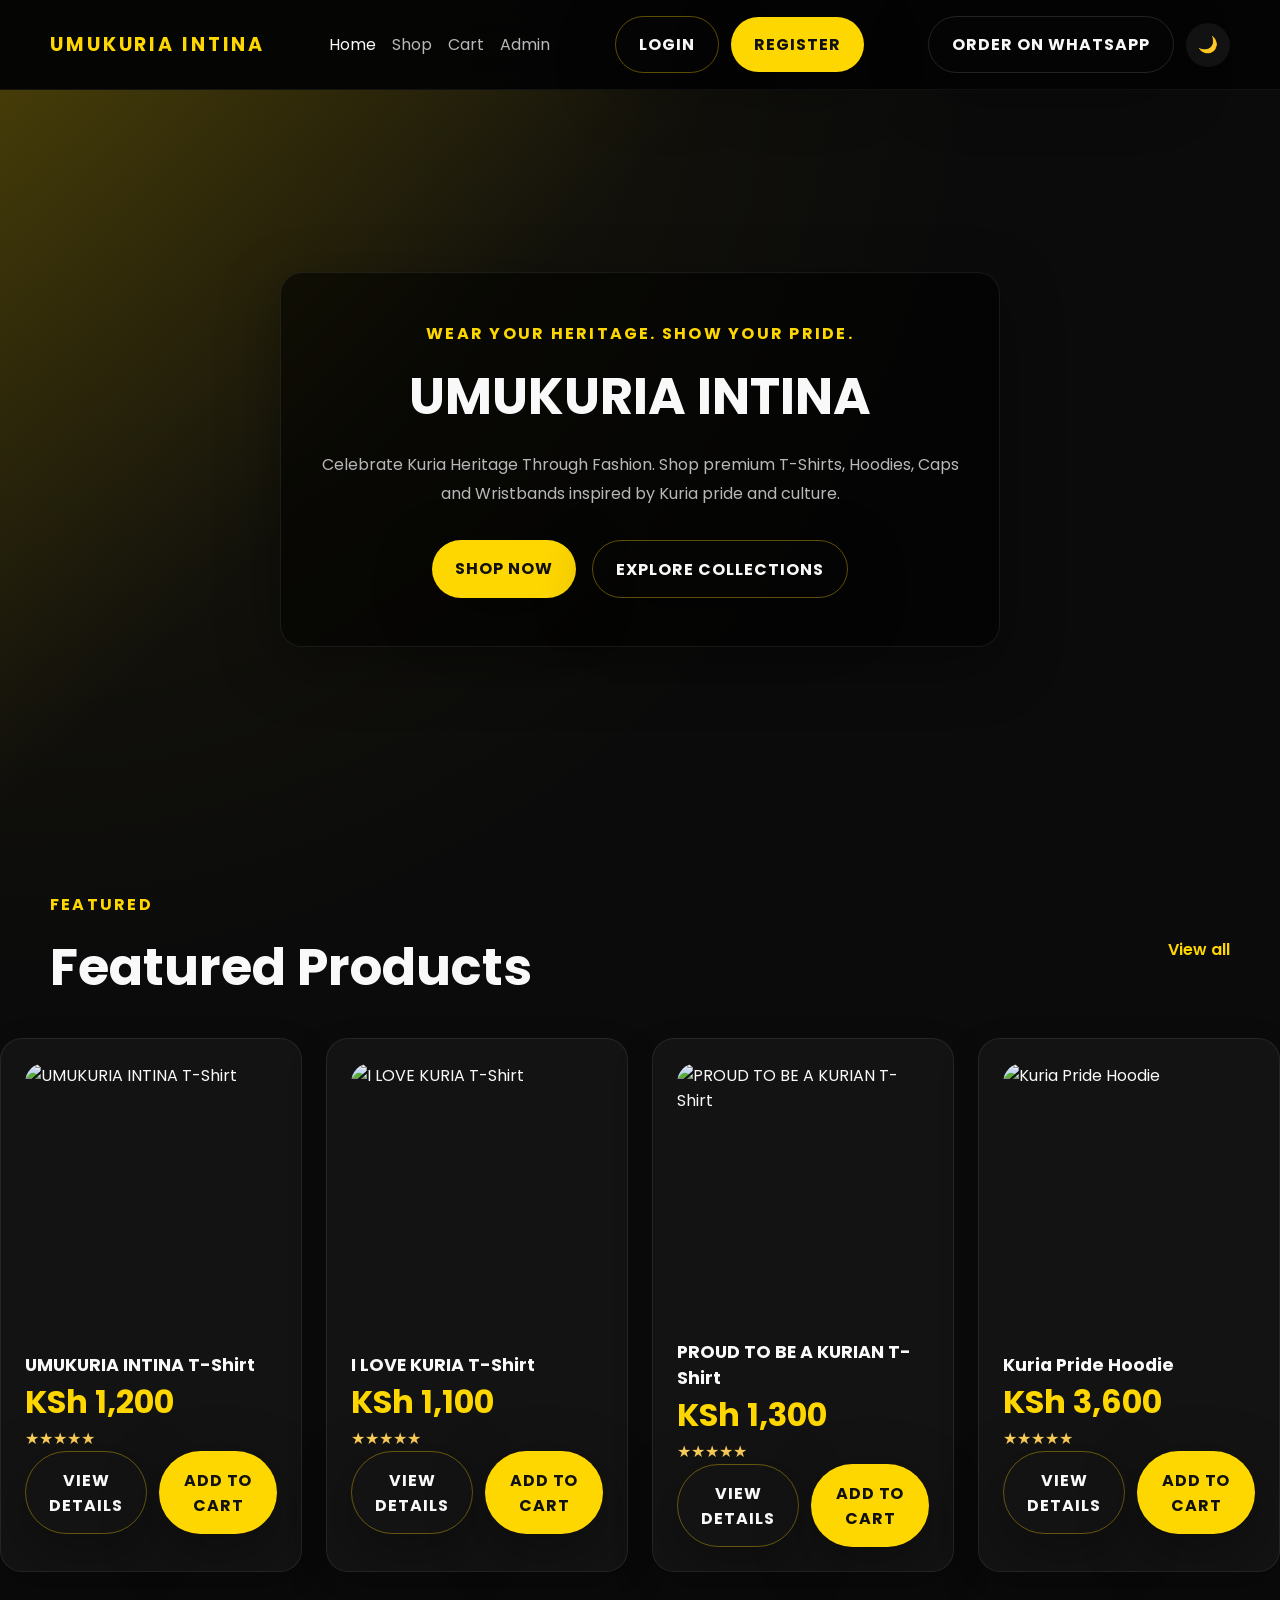
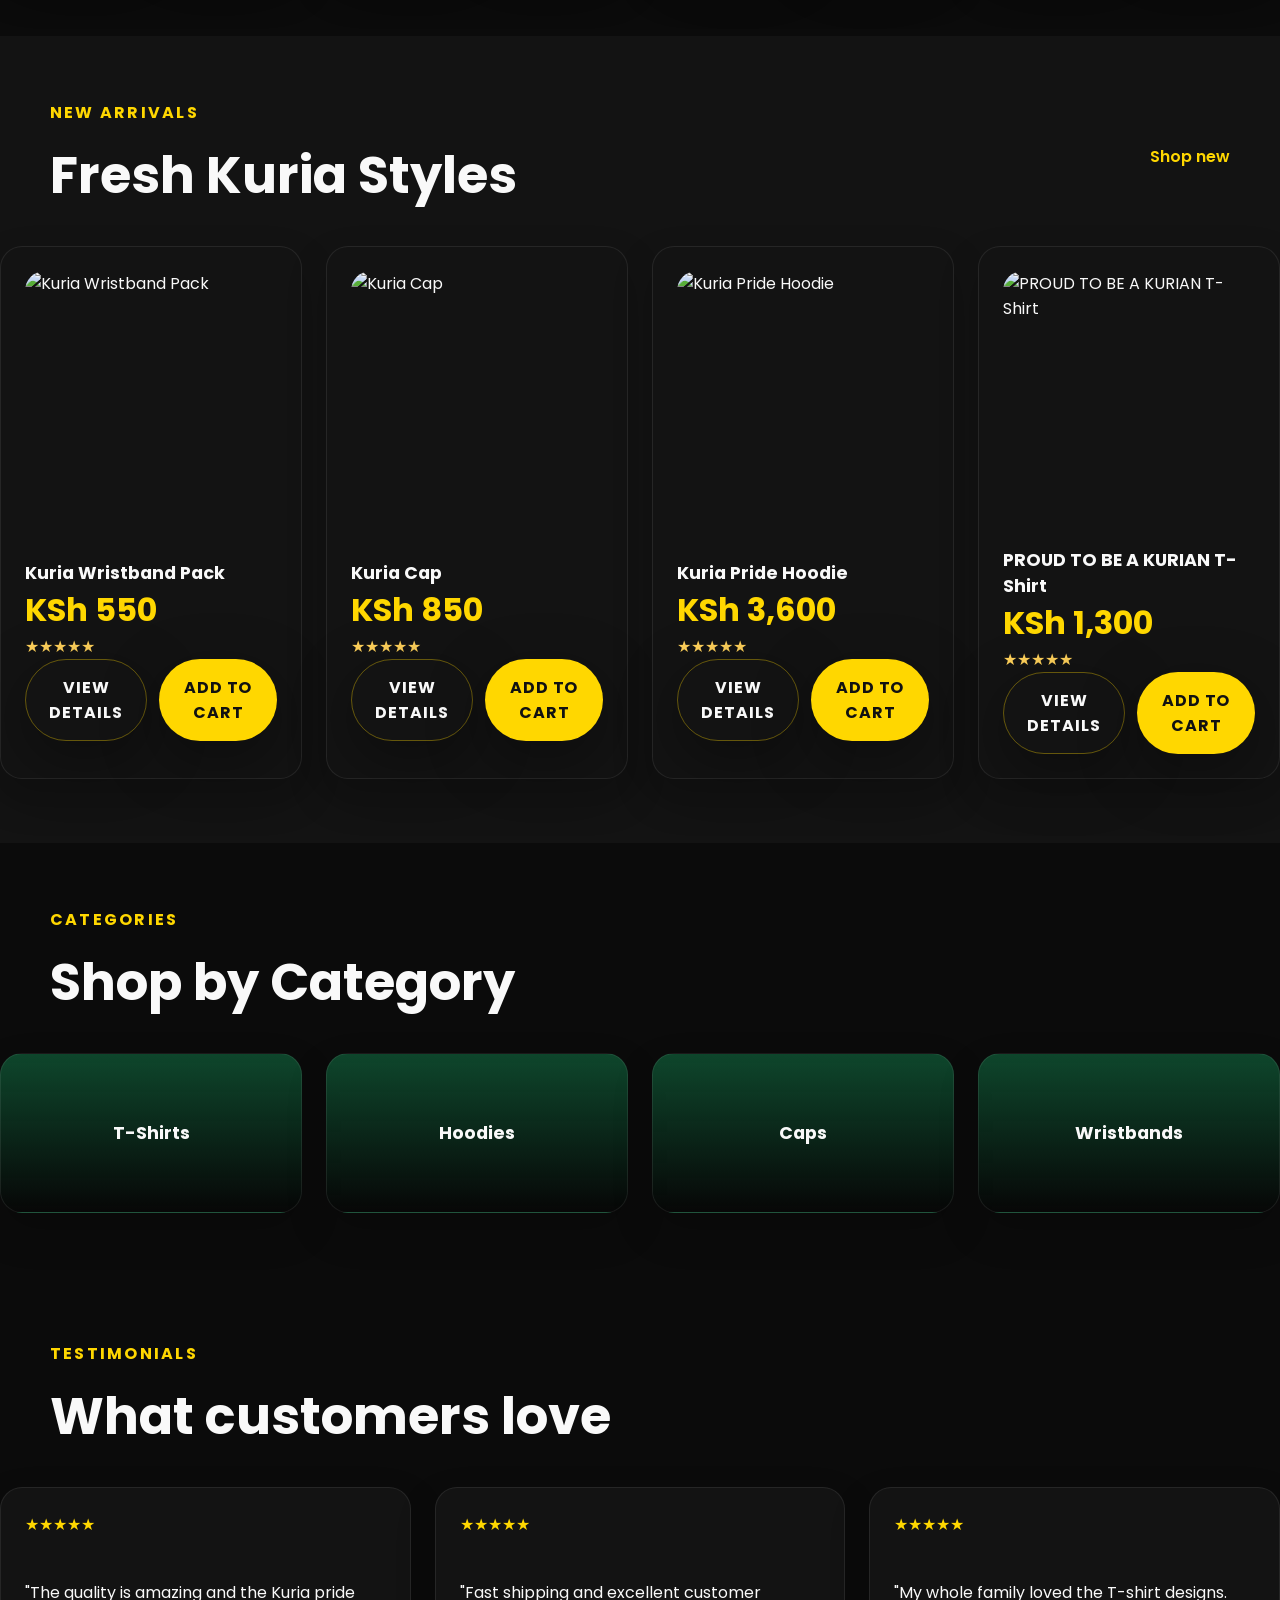
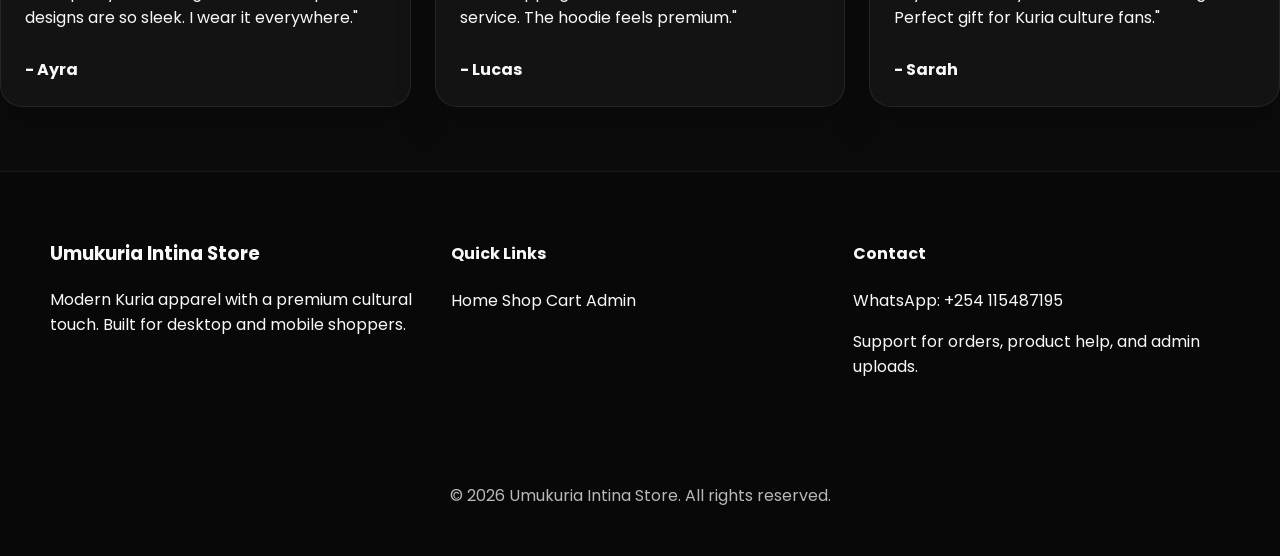
==== index.html @ 86b94b32 "Initial commit of Umukuria Intina Store" ====
<!DOCTYPE html>
<html lang="en">
<head>
    <meta charset="UTF-8" />
    <meta name="viewport" content="width=device-width, initial-scale=1.0" />
    <title>Umukuria Intina Store</title>
    <link rel="preconnect" href="https://fonts.googleapis.com" />
    <link rel="preconnect" href="https://fonts.gstatic.com" crossorigin />
    <link href="https://fonts.googleapis.com/css2?family=Montserrat:wght@400;500;600;700&family=Poppins:wght@300;400;500;600&family=Roboto:wght@400;500;700&display=swap" rel="stylesheet" />
    <link rel="stylesheet" href="css/style.css" />
</head>
<body data-page="home">
    <header class="site-header">
        <div class="container header-inner">
            <a class="brand" href="index.html">UMUKURIA INTINA</a>
            <nav class="main-nav">
                <a href="index.html">Home</a>
                <a href="products.html">Shop</a>
                <a href="cart.html">Cart</a>
                <a href="admin.html">Admin</a>
            </nav>
            <div class="nav-actions" id="authContainer"></div>
            <div class="nav-actions">
                <a href="https://wa.me/254115487195" target="_blank" class="btn btn-ghost">Order on WhatsApp</a>
                <button id="themeToggle" class="icon-btn" aria-label="Toggle Dark Mode">🌙</button>
            </div>
        </div>
    </header>

    <main>
        <section class="hero-section overlay">
            <div class="container hero-content">
                <span class="eyebrow">Wear Your Heritage. Show Your Pride.</span>
                <h1>UMUKURIA INTINA</h1>
                <p>Celebrate Kuria Heritage Through Fashion. Shop premium T-Shirts, Hoodies, Caps and Wristbands inspired by Kuria pride and culture.</p>
                <div class="hero-actions">
                    <a class="btn btn-primary" href="products.html">Shop Now</a>
                    <a class="btn btn-secondary" href="#featured">Explore Collections</a>
                </div>
            </div>
        </section>

        <section class="section" id="featured">
            <div class="container section-header">
                <div>
                    <span class="eyebrow">Featured</span>
                    <h2>Featured Products</h2>
                </div>
                <a class="text-link" href="products.html">View all</a>
            </div>
            <div id="featuredProducts" class="product-grid"></div>
        </section>

        <section class="section section-alt">
            <div class="container section-header">
                <div>
                    <span class="eyebrow">New Arrivals</span>
                    <h2>Fresh Kuria Styles</h2>
                </div>
                <a class="text-link" href="products.html">Shop new</a>
            </div>
            <div id="newArrivals" class="product-grid"></div>
        </section>

        <section class="section categories-section">
            <div class="container section-header">
                <div>
                    <span class="eyebrow">Categories</span>
                    <h2>Shop by Category</h2>
                </div>
            </div>
            <div class="category-grid">
                <a href="products.html?category=T-Shirts" class="category-card">
                    <span>T-Shirts</span>
                </a>
                <a href="products.html?category=Hoodies" class="category-card">
                    <span>Hoodies</span>
                </a>
                <a href="products.html?category=Caps" class="category-card">
                    <span>Caps</span>
                </a>
                <a href="products.html?category=Wristbands" class="category-card">
                    <span>Wristbands</span>
                </a>
            </div>
        </section>

        <section class="section testimonials-section">
            <div class="container section-header">
                <div>
                    <span class="eyebrow">Testimonials</span>
                    <h2>What customers love</h2>
                </div>
            </div>
            <div class="testimonial-grid">
                <article class="testimonial-card">
                    <p>★★★★★</p>
                    <p>"The quality is amazing and the Kuria pride designs are so sleek. I wear it everywhere."</p>
                    <strong>- Ayra</strong>
                </article>
                <article class="testimonial-card">
                    <p>★★★★★</p>
                    <p>"Fast shipping and excellent customer service. The hoodie feels premium."</p>
                    <strong>- Lucas</strong>
                </article>
                <article class="testimonial-card">
                    <p>★★★★★</p>
                    <p>"My whole family loved the T-shirt designs. Perfect gift for Kuria culture fans."</p>
                    <strong>- Sarah</strong>
                </article>
            </div>
        </section>
    </main>

    <footer class="site-footer">
        <div class="container footer-grid">
            <div>
                <h3>Umukuria Intina Store</h3>
                <p>Modern Kuria apparel with a premium cultural touch. Built for desktop and mobile shoppers.</p>
            </div>
            <div>
                <h4>Quick Links</h4>
                <a href="index.html">Home</a>
                <a href="products.html">Shop</a>
                <a href="cart.html">Cart</a>
                <a href="admin.html">Admin</a>
            </div>
            <div>
                <h4>Contact</h4>
                <p>WhatsApp: +254 115487195</p>
                <p>Support for orders, product help, and admin uploads.</p>
            </div>
        </div>
        <div class="footer-bottom">
            <p>© 2026 Umukuria Intina Store. All rights reserved.</p>
        </div>
    </footer>

    <script src="js/app.js" defer></script>
    <script src="js/products.js" defer></script>
    <script src="js/auth.js" defer></script>
</body>
</html>
---- css/style.css ----
:root {
    --bg: #0b0b0b;
    --surface: #131313;
    --surface-2: #1f1f1f;
    --text: #f9f9f9;
    --muted: #b8b8b8;
    --primary: #ffd700;
    --accent: #0f5132;
    --border: rgba(255, 255, 255, 0.08);
    --shadow: 0 18px 60px rgba(0, 0, 0, 0.35);
    --radius: 22px;
    font-family: 'Poppins', sans-serif;
}

* {
    box-sizing: border-box;
}

html {
    scroll-behavior: smooth;
}

body {
    margin: 0;
    background: radial-gradient(circle at top left, rgba(255, 215, 0, 0.08), transparent 25%), var(--bg);
    color: var(--text);
    min-height: 100vh;
}

img {
    max-width: 100%;
    display: block;
}

a {
    color: inherit;
    text-decoration: none;
}

button,
input,
textarea,
select {
    font: inherit;
}

button {
    cursor: pointer;
}

.container {
    width: min(1180px, calc(100% - 2rem));
    margin: 0 auto;
}

.site-header {
    position: sticky;
    top: 0;
    z-index: 20;
    background: rgba(5, 5, 5, 0.95);
    backdrop-filter: blur(18px);
    border-bottom: 1px solid rgba(255, 255, 255, 0.06);
}

.header-inner {
    display: flex;
    align-items: center;
    justify-content: space-between;
    gap: 1rem;
    padding: 1rem 0;
}

.brand {
    font-size: 1.2rem;
    font-weight: 700;
    letter-spacing: 0.15em;
    text-transform: uppercase;
    color: var(--primary);
}

.main-nav {
    display: flex;
    gap: 1rem;
    flex-wrap: wrap;
}

.main-nav a {
    color: var(--muted);
    transition: color 0.25s ease;
}

.main-nav a:hover,
.main-nav a.active {
    color: var(--text);
}

.nav-actions {
    display: flex;
    gap: 0.75rem;
    align-items: center;
}

.btn,
.icon-btn {
    border: none;
    border-radius: 999px;
    text-transform: uppercase;
    letter-spacing: 0.06em;
}

.btn {
    padding: 0.95rem 1.45rem;
    background: var(--primary);
    color: #111;
    font-weight: 700;
    box-shadow: var(--shadow);
}

.btn-secondary {
    background: transparent;
    border: 1px solid rgba(255, 215, 0, 0.35);
    color: var(--text);
}

.btn-ghost {
    background: transparent;
    color: var(--text);
    border: 1px solid rgba(255, 255, 255, 0.12);
}

.icon-btn {
    width: 44px;
    height: 44px;
    display: grid;
    place-items: center;
    background: rgba(255, 255, 255, 0.06);
    color: var(--text);
}

.hero-section {
    min-height: 82vh;
    display: grid;
    place-items: center;
    padding: 4rem 0;
    background: linear-gradient(135deg, rgba(255, 215, 0, 0.18), transparent 36%), url('https://images.unsplash.com/photo-1523381211710-0b67bc0331f4?auto=format&fit=crop&w=1400&q=80') center/cover no-repeat;
}

.hero-content {
    max-width: 720px;
    text-align: center;
    padding: 3rem 2rem;
    background: rgba(0, 0, 0, 0.55);
    border: 1px solid rgba(255, 255, 255, 0.08);
    border-radius: var(--radius);
    box-shadow: var(--shadow);
}

.hero-content .eyebrow,
.section-header .eyebrow {
    display: inline-block;
    color: var(--primary);
    font-weight: 700;
    text-transform: uppercase;
    letter-spacing: 0.14em;
    margin-bottom: 0.75rem;
}

.hero-content h1,
.section-header h2,
.page-header h1 {
    margin: 0;
    font-size: clamp(2.5rem, 4vw, 4rem);
}

.hero-content p,
.section-header p,
.page-header p,
.product-description {
    margin: 1rem 0 0;
    color: var(--muted);
    line-height: 1.8;
}

.hero-actions {
    margin-top: 2rem;
    display: flex;
    flex-wrap: wrap;
    justify-content: center;
    gap: 1rem;
}

.section {
    padding: 4rem 0;
}

.section-alt {
    background: rgba(255, 255, 255, 0.03);
}

.section-header {
    display: flex;
    align-items: center;
    justify-content: space-between;
    gap: 1rem;
    margin-bottom: 2rem;
}

.text-link {
    color: var(--primary);
    font-weight: 600;
}

.product-grid,
.category-grid,
.testimonial-grid,
.admin-panel-inner {
    display: grid;
    gap: 1.5rem;
}

.product-grid {
    grid-template-columns: repeat(auto-fit, minmax(240px, 1fr));
}

.product-card,
.category-card,
.testimonial-card,
.summary-card,
.admin-card,
.order-card {
    background: var(--surface);
    border: 1px solid var(--border);
    border-radius: var(--radius);
    padding: 1.5rem;
    box-shadow: 0 18px 40px rgba(0, 0, 0, 0.18);
}

.product-card {
    display: grid;
    gap: 1rem;
}

.product-card img {
    border-radius: 20px;
    height: 260px;
    object-fit: cover;
}

.product-card h3,
.product-card p {
    margin: 0;
}

.product-card h3 {
    font-size: 1.1rem;
}

.product-card .product-price {
    color: var(--primary);
    font-weight: 700;
}

.product-card .product-rating {
    color: #ffd15a;
}

.product-card .card-actions {
    display: flex;
    gap: 0.75rem;
    flex-wrap: wrap;
}

.product-card .btn {
    flex: 1;
}

.category-grid {
    grid-template-columns: repeat(auto-fit, minmax(180px, 1fr));
}

.category-card {
    min-height: 160px;
    display: grid;
    place-items: center;
    border: 1px solid rgba(255, 255, 255, 0.08);
    font-size: 1.1rem;
    font-weight: 700;
    background: linear-gradient(180deg, rgba(15, 81, 50, 0.85), rgba(0, 0, 0, 0.35));
}

.testimonial-grid {
    grid-template-columns: repeat(auto-fit, minmax(220px, 1fr));
}

.testimonial-card {
    min-height: 220px;
    display: flex;
    flex-direction: column;
    justify-content: space-between;
}

.testimonial-card p:first-of-type {
    margin: 0 0 1rem;
    color: var(--primary);
}

.page-header {
    background: linear-gradient(180deg, rgba(0, 0, 0, 0.85), rgba(0, 0, 0, 0.6));
    border-bottom: 1px solid rgba(255, 255, 255, 0.08);
}

.page-header .container {
    padding: 3rem 0;
}

.page-header-content {
    display: grid;
    gap: 1.5rem;
}

.search-group input,
.checkout-form input,
.checkout-form textarea,
.checkout-form select,
.options-row select,
.options-row input,
#productForm input,
#productForm textarea,
#productForm select,
.filter-group input,
.filter-group select {
    width: 100%;
    border: 1px solid rgba(255, 255, 255, 0.14);
    background: rgba(255, 255, 255, 0.04);
    color: var(--text);
    border-radius: 14px;
    padding: 0.95rem 1rem;
}

.search-group input {
    min-width: 300px;
}

.filters-section .filters-inner {
    display: grid;
    gap: 1rem;
    grid-template-columns: 1.7fr 1fr;
    align-items: end;
}

.filter-group {
    display: grid;
    gap: 0.5rem;
}

#priceLabel {
    color: var(--primary);
    font-weight: 700;
}

.empty-state {
    color: var(--muted);
    text-align: center;
    padding: 3rem 1rem;
    grid-column: 1 / -1;
}

.hidden {
    display: none;
}

.product-detail-grid {
    display: grid;
    gap: 2rem;
    grid-template-columns: 1.2fr 0.9fr;
}

.gallery {
    display: grid;
    gap: 1rem;
}

.gallery img {
    width: 100%;
    min-height: 420px;
    border-radius: 24px;
    object-fit: cover;
}

.thumbnail-row {
    display: grid;
    grid-template-columns: repeat(auto-fit, minmax(80px, 1fr));
    gap: 0.75rem;
}

.thumbnail-row button {
    padding: 0;
    border: 2px solid transparent;
    border-radius: 18px;
    overflow: hidden;
    background: none;
}

.thumbnail-row button.active {
    border-color: var(--primary);
}

.thumbnail-row img {
    height: 80px;
    width: 100%;
    object-fit: cover;
}

.product-summary span.product-category {
    display: inline-block;
    margin-bottom: 1rem;
    color: var(--primary);
    letter-spacing: 0.12em;
    text-transform: uppercase;
    font-weight: 700;
}

.product-summary h2 {
    margin: 0 0 1rem;
    font-size: clamp(2rem, 3vw, 2.8rem);
}

.product-rating {
    color: #ffd15a;
    margin-bottom: 1rem;
}

.product-price {
    font-size: 2rem;
    font-weight: 800;
    color: var(--primary);
}

.options-row {
    display: grid;
    gap: 0.75rem;
    margin: 1.2rem 0;
}

.quantity-row {
    max-width: 180px;
}

.product-actions {
    display: flex;
    gap: 1rem;
    flex-wrap: wrap;
}

.cart-grid {
    display: grid;
    gap: 2rem;
    grid-template-columns: 2.2fr 1fr;
}

.cart-items {
    display: grid;
    gap: 1.2rem;
}

.cart-card {
    display: grid;
    gap: 1rem;
    grid-template-columns: 120px 1fr;
    align-items: center;
}

.cart-card img {
    width: 120px;
    height: 120px;
    object-fit: cover;
    border-radius: 20px;
}

.cart-meta {
    display: grid;
    gap: 0.75rem;
}

.cart-meta h3 {
    margin: 0;
}

.cart-actions {
    display: flex;
    gap: 0.75rem;
    flex-wrap: wrap;
    align-items: center;
}

.cart-actions button,
.cart-actions input {
    border-radius: 14px;
}

.summary-card {
    display: grid;
    gap: 1rem;
}

.summary-line {
    display: flex;
    justify-content: space-between;
    color: var(--muted);
}

.total-line {
    color: var(--text);
    font-weight: 700;
}

.note {
    color: var(--muted);
    font-size: 0.95rem;
    margin-top: 1rem;
}

.checkout-grid .checkout-inner {
    display: grid;
    gap: 2rem;
    grid-template-columns: 1.5fr 1fr;
}

.checkout-form,
.checkout-summary {
    background: var(--surface);
    border-radius: var(--radius);
    padding: 1.75rem;
    border: 1px solid var(--border);
}

.checkout-form h2,
.admin-card h2 {
    margin-top: 0;
}

.checkout-form label,
#productForm label {
    display: block;
    margin-top: 1rem;
    margin-bottom: 0.5rem;
    color: var(--muted);
}

.checkout-form button,
#productForm button {
    width: 100%;
    margin-top: 1.5rem;
}

.order-confirmation-card .order-card {
    max-width: 700px;
    margin: 0 auto;
}

.order-card h2 {
    margin-bottom: 1rem;
}

.order-details-row {
    display: grid;
    gap: 1rem;
    grid-template-columns: repeat(auto-fit, minmax(220px, 1fr));
}

.divider {
    height: 1px;
    background: rgba(255, 255, 255, 0.08);
    margin: 1.5rem 0;
}

.order-card ul {
    list-style: none;
    padding: 0;
    margin: 0;
    display: grid;
    gap: 0.75rem;
}

.order-card li {
    background: rgba(255, 255, 255, 0.04);
    padding: 0.85rem 1rem;
    border-radius: 16px;
}

.status-pill {
    background: rgba(255, 215, 0, 0.12);
    color: var(--primary);
    border-radius: 999px;
    padding: 0.45rem 0.9rem;
    font-weight: 700;
}

.dashboard-cards .dashboard-grid,
.admin-panel-inner {
    grid-template-columns: repeat(auto-fit, minmax(220px, 1fr));
}

.dashboard-card {
    padding: 1.5rem;
    text-align: center;
}

.dashboard-card span {
    display: block;
    color: var(--muted);
    margin-bottom: 0.75rem;
}

.dashboard-card strong {
    font-size: 2rem;
    color: var(--text);
}

.admin-panel-grid {
    padding-bottom: 4rem;
}

.admin-panel-inner {
    grid-template-columns: 1.2fr 1fr;
}

.admin-form-card,
.admin-order-card,
.admin-products-card,
.admin-customers-card {
    min-height: 320px;
}

.form-actions {
    display: flex;
    gap: 0.75rem;
    flex-wrap: wrap;
}

.image-preview {
    margin-top: 1rem;
    min-height: 120px;
    display: grid;
    place-items: center;
    background: rgba(255, 255, 255, 0.04);
    border: 1px dashed rgba(255, 255, 255, 0.18);
    border-radius: 18px;
    padding: 1rem;
    text-align: center;
    color: var(--muted);
}

.image-preview img {
    max-width: 100%;
    max-height: 180px;
    border-radius: 16px;
    object-fit: contain;
}

.image-preview .image-placeholder {
    display: block;
    color: var(--muted);
}

.admin-table {
    width: 100%;
    border-collapse: collapse;
}

.admin-table th,
.admin-table td {
    padding: 0.95rem 0.75rem;
    text-align: left;
    border-bottom: 1px solid rgba(255, 255, 255, 0.08);
}

.admin-product-list,
.admin-customer-list {
    display: grid;
    gap: 0.85rem;
}

.admin-product-item,
.admin-customer-item {
    padding: 1rem;
    background: rgba(255, 255, 255, 0.03);
    border-radius: 18px;
    border: 1px solid rgba(255, 255, 255, 0.07);
}

.admin-product-item h3,
.admin-customer-item h3 {
    margin: 0 0 0.5rem;
}

.admin-product-item .product-meta,
.admin-customer-item .customer-meta {
    display: flex;
    flex-wrap: wrap;
    gap: 0.75rem;
    color: var(--muted);
    font-size: 0.95rem;
}

.admin-product-item .admin-actions {
    margin-top: 0.75rem;
    display: flex;
    gap: 0.75rem;
    flex-wrap: wrap;
}

.admin-product-item .admin-actions button {
    border-radius: 999px;
    padding: 0.65rem 0.95rem;
}

.table-scroll {
    overflow-x: auto;
}

footer.site-footer {
    background: #080808;
    border-top: 1px solid rgba(255, 255, 255, 0.07);
}

.footer-grid {
    display: grid;
    gap: 1.5rem;
    grid-template-columns: repeat(auto-fit, minmax(220px, 1fr));
    padding: 3rem 0;
}

.footer-bottom {
    text-align: center;
    color: var(--muted);
    padding: 1.5rem 0 2rem;
}

.user-greeting {
    color: var(--primary);
    font-weight: 700;
    display: inline-block;
    white-space: nowrap;
}

.auth-section {
    display: grid;
    place-items: center;
    min-height: 60vh;
}

.auth-container {
    max-width: 480px;
    width: 100%;
}

.auth-card {
    background: var(--surface);
    border: 1px solid var(--border);
    border-radius: var(--radius);
    padding: 2rem;
    box-shadow: var(--shadow);
}

.auth-card h2 {
    margin-top: 0;
    margin-bottom: 1.5rem;
    text-align: center;
}

.auth-card label {
    display: block;
    margin-top: 1rem;
    margin-bottom: 0.5rem;
    color: var(--muted);
}

.auth-card input {
    width: 100%;
    border: 1px solid rgba(255, 255, 255, 0.14);
    background: rgba(255, 255, 255, 0.04);
    color: var(--text);
    border-radius: 14px;
    padding: 0.95rem 1rem;
}

.auth-card button {
    width: 100%;
    margin-top: 1.5rem;
}

.auth-footer {
    text-align: center;
    color: var(--muted);
    margin-top: 1.5rem;
}

.auth-footer a {
    color: var(--primary);
    font-weight: 600;
}

@media (max-width: 960px) {
    .header-inner,
    .filters-inner,
    .cart-grid,
    .checkout-inner,
    .admin-panel-inner {
        grid-template-columns: 1fr;
    }

    .hero-content {
        padding: 2.5rem 1.5rem;
    }
}

@media (max-width: 720px) {
    .main-nav,
    .nav-actions {
        flex-direction: column;
        align-items: stretch;
    }

    .search-group input {
        min-width: 0;
    }

    .product-detail-grid,
    .order-details-row,
    .filters-inner {
        grid-template-columns: 1fr;
    }

    .category-card,
    .testimonial-card {
        min-height: auto;
    }
}
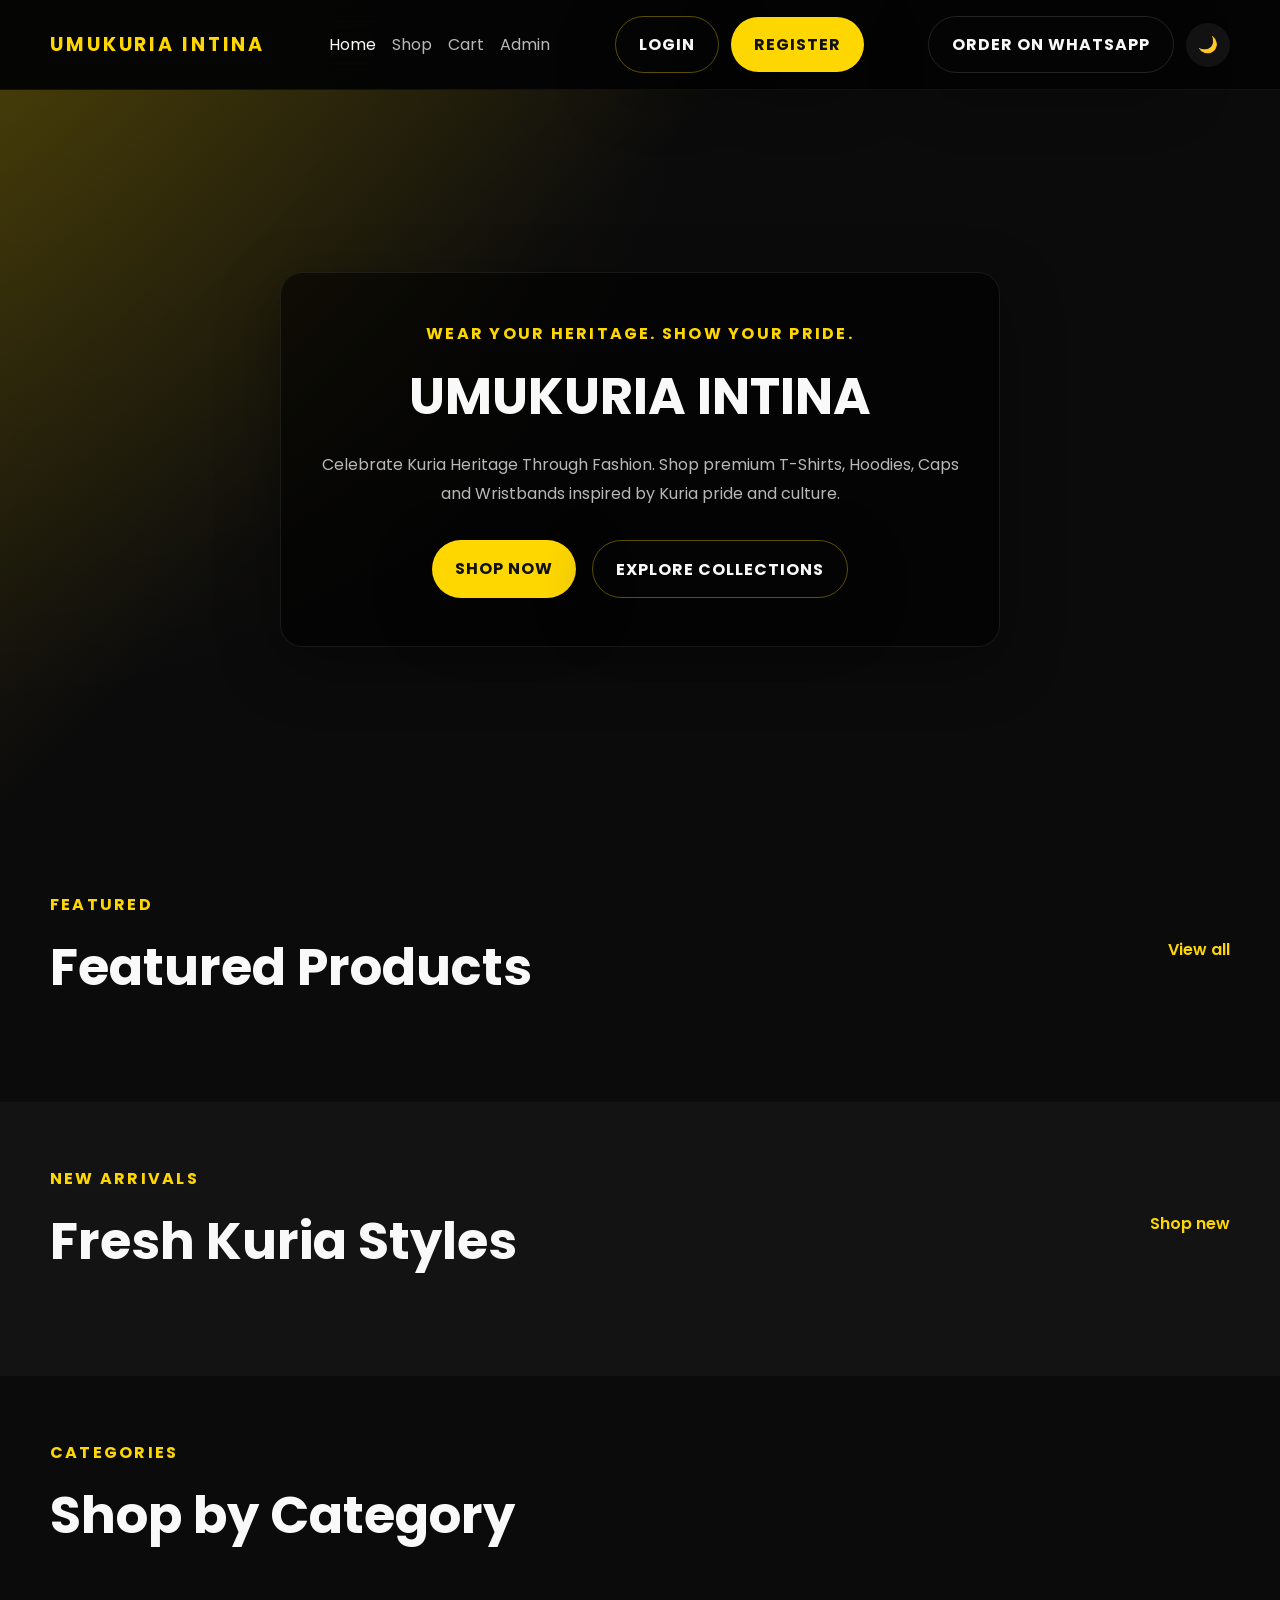
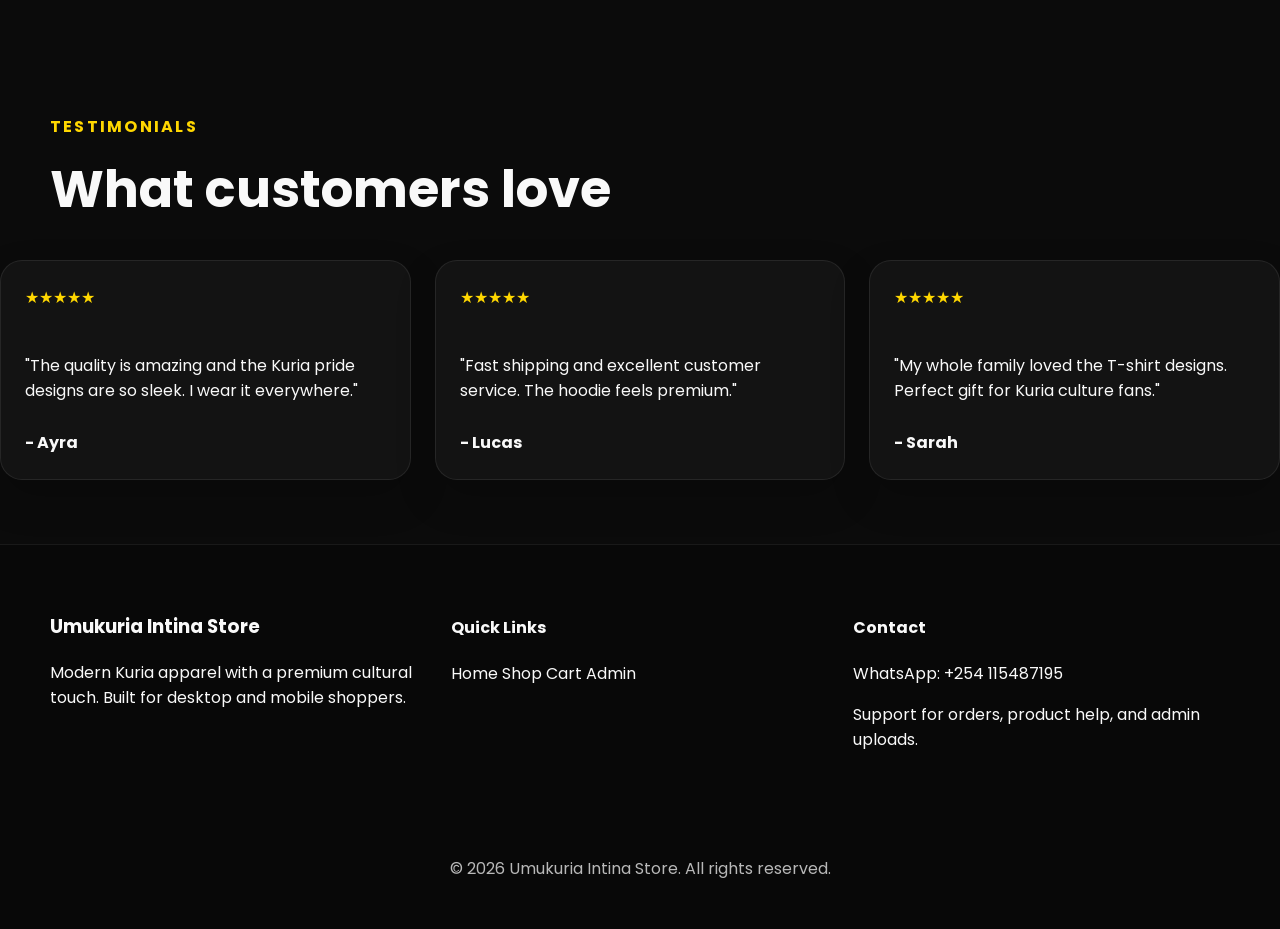
==== commit 56e9859e: "Remove default products - ready for custom inventory" ====
--- a/index.html
+++ b/index.html
@@ -67,22 +67,7 @@
                 <div>
                     <span class="eyebrow">Categories</span>
                     <h2>Shop by Category</h2>
-                </div>
-            </div>
-            <div class="category-grid">
-                <a href="products.html?category=T-Shirts" class="category-card">
-                    <span>T-Shirts</span>
-                </a>
-                <a href="products.html?category=Hoodies" class="category-card">
-                    <span>Hoodies</span>
-                </a>
-                <a href="products.html?category=Caps" class="category-card">
-                    <span>Caps</span>
-                </a>
-                <a href="products.html?category=Wristbands" class="category-card">
-                    <span>Wristbands</span>
-                </a>
-            </div>
+               
         </section>
 
         <section class="section testimonials-section">
